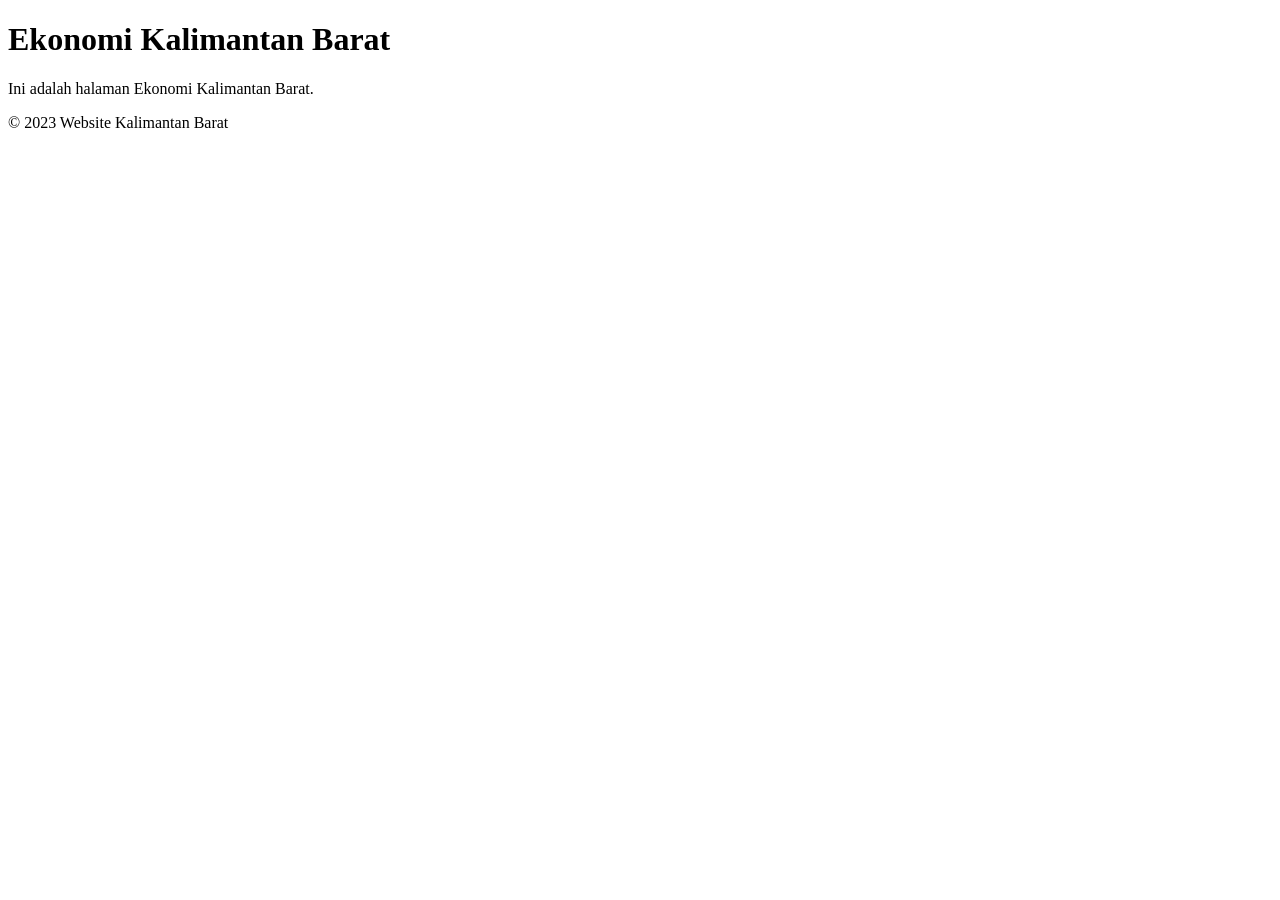
==== ekonomi/ekonomi.html @ 8d6d4d33 "feat:[SZ]add All Page" ====
<!DOCTYPE html>
<html>
<head>
    <title>Ekonomi Kalimantan Barat</title>
    <link rel="stylesheet" type="text/css" href="style.css">
</head>
<body>
    <header>
        <h1>Ekonomi Kalimantan Barat</h1>
    </header>
    <nav>
        <!-- Tambahkan navigasi ke halaman-halaman lain -->
    </nav>
    <main>
        <p>Ini adalah halaman Ekonomi Kalimantan Barat.</p>
        <!-- Tambahkan konten ekonomi di sini -->
    </main>
    <footer>
        <p>&copy; 2023 Website Kalimantan Barat</p>
    </footer>
</body>
</html>
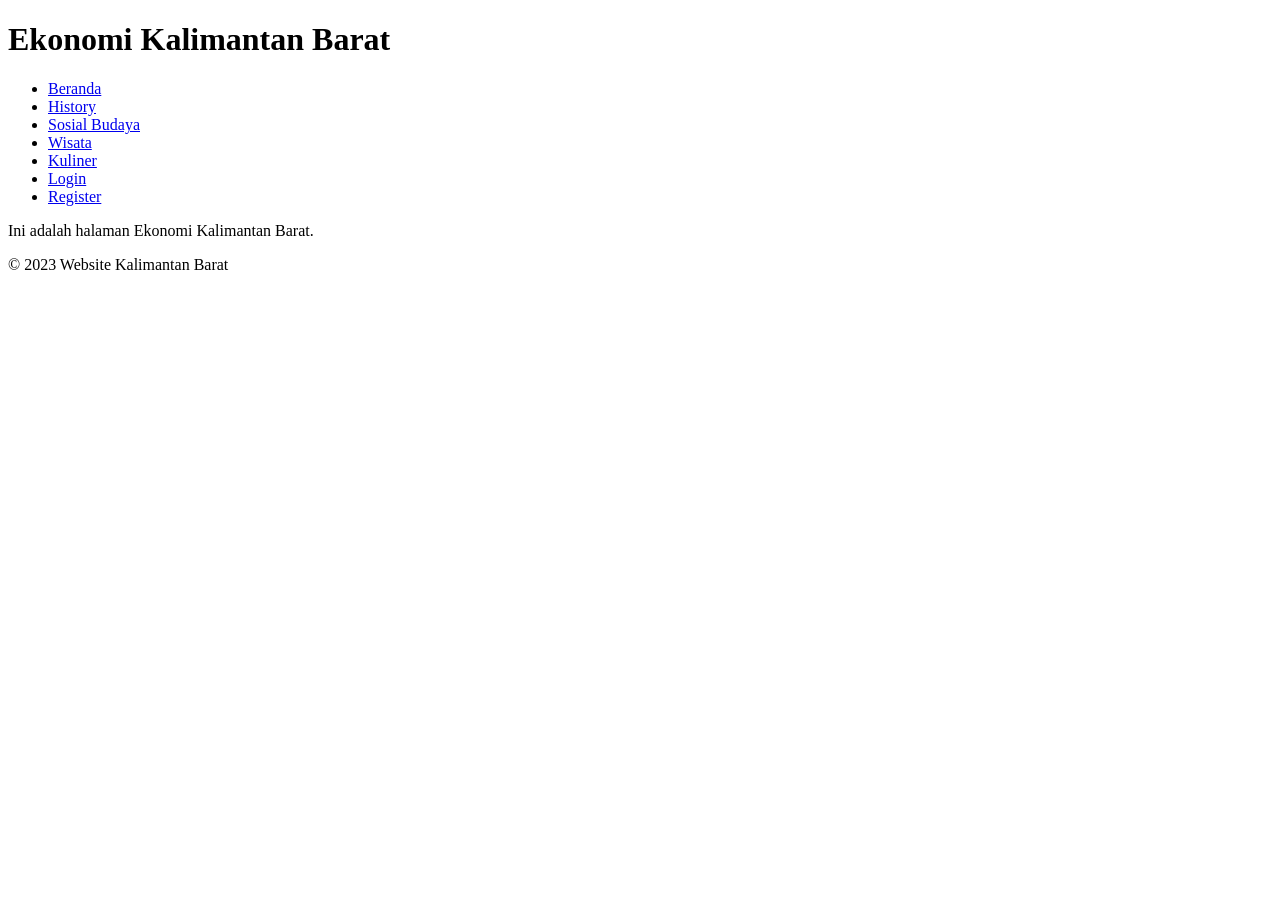
==== commit daf603ac: "style:[SZ]add Wisata Page" ====
--- a/ekonomi/ekonomi.html
+++ b/ekonomi/ekonomi.html
@@ -2,14 +2,23 @@
 <html>
 <head>
     <title>Ekonomi Kalimantan Barat</title>
-    <link rel="stylesheet" type="text/css" href="style.css">
+    <link rel="stylesheet" href="ekonomi.css">
+    <script src="ekonomi.js"></script>
 </head>
 <body>
     <header>
         <h1>Ekonomi Kalimantan Barat</h1>
     </header>
     <nav>
-        <!-- Tambahkan navigasi ke halaman-halaman lain -->
+        <ul>
+            <li><a href="../index.html">Beranda</a></li>
+            <li><a href="../history/history.html">History</a></li>
+            <li><a href="../sosial/sosial.html">Sosial Budaya</a></li>
+            <li><a href="../wisata/wisata.html">Wisata</a></li>
+            <li><a href="../kuliner/kuliner.html">Kuliner</a></li>
+            <li><a href="../login/login.html">Login</a></li>
+            <li><a href="../register/register.html">Register</a></li>
+        </ul>
     </nav>
     <main>
         <p>Ini adalah halaman Ekonomi Kalimantan Barat.</p>
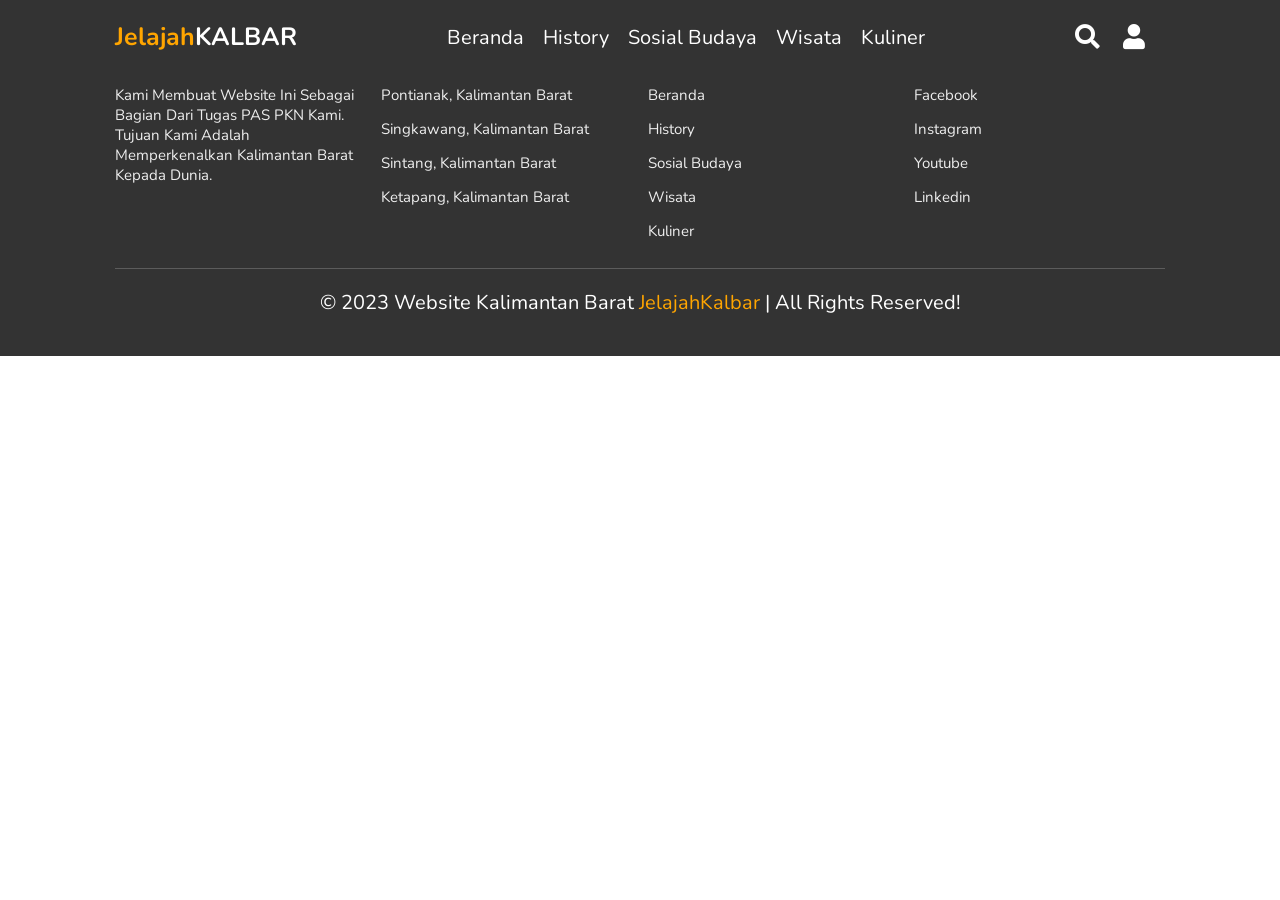
==== commit d749ccb6: "intial commit" ====
--- a/ekonomi/ekonomi.html
+++ b/ekonomi/ekonomi.html
@@ -1,31 +1,116 @@
 <!DOCTYPE html>
-<html>
+<html lang="en">
 <head>
+    <meta charset="UTF-8">
+    <meta http-equiv="X-UA-Compatible" content="IE=edge">
+    <meta name="viewport" content="width=device-width, initial-scale=1.0">
     <title>Ekonomi Kalimantan Barat</title>
+
+    <link rel="stylesheet" href="https://cdn.jsdelivr.net/npm/swiper@9/swiper-bundle.min.css" />
+
+    <!-- font awesome cdn link -->
+    <link rel="stylesheet" href="https://cdnjs.cloudflare.com/ajax/libs/font-awesome/5.15.3/css/all.min.css">
+    
+    <!-- custom css file link -->
     <link rel="stylesheet" href="ekonomi.css">
-    <script src="ekonomi.js"></script>
+
 </head>
 <body>
-    <header>
-        <h1>Ekonomi Kalimantan Barat</h1>
-    </header>
-    <nav>
-        <ul>
-            <li><a href="../index.html">Beranda</a></li>
-            <li><a href="../history/history.html">History</a></li>
-            <li><a href="../sosial/sosial.html">Sosial Budaya</a></li>
-            <li><a href="../wisata/wisata.html">Wisata</a></li>
-            <li><a href="../kuliner/kuliner.html">Kuliner</a></li>
-            <li><a href="../login/login.html">Login</a></li>
-            <li><a href="../register/register.html">Register</a></li>
-        </ul>
+   
+<!-- header section starts -->
+
+<header>
+
+     <div id="menu-bar" class="fas fa-bars"></div>
+
+    <a href="#" class="logo"><span>Jelajah</span>Kalbar</a>
+
+    <nav class="navbar">
+        <a href="../index.html">Beranda</a>
+        <a href="../history/history.html">History</a>
+        <a href="../sosial/sosial.html">Sosial Budaya</a>
+        <a href="../wisata/wisata.html">Wisata</a>
+        <a href="../kuliner/kuliner.html">Kuliner</a>
     </nav>
-    <main>
-        <p>Ini adalah halaman Ekonomi Kalimantan Barat.</p>
-        <!-- Tambahkan konten ekonomi di sini -->
-    </main>
-    <footer>
-        <p>&copy; 2023 Website Kalimantan Barat</p>
-    </footer>
+
+    <div class="icons">
+        <i class="fas fa-search" id="search-btn"></i>
+        <i class="fas fa-user" id="login-btn"></i>
+    </div>
+
+    <form action="" class="search-bar-container">
+        <input type="search" id="search-bar" placeholder="search here...">
+        <label for="search-bar" class="fas fa-search"></label>
+    </form>
+
+</header>
+
+<!-- header section ends -->
+
+<!-- login form container -->
+
+<div class="login-form-container">
+
+    <i class="fas fa-times" id="form-close"></i>
+
+    <form action="">
+        <h3>login</h3>
+        <input type="email" class="box" placeholder="enter your email">
+        <input type="password" class="box" placeholder="enter your password">
+        <input type="submit" value="login now" class="btn">
+        <input type="checkbox" id="remember">
+        <label for="remember">remember me</label>
+        <p>forget password? <a href="../changesPass/changePass.html">click here</a></p>
+        <p>don't have and account? <a href="../register/register.html">register now</a></p>
+    </form>
+
+</div>
+
+
+
+<!-- footer section -->
+
+<section class="footer">
+
+    <div class="box-container">
+
+        <div class="box">
+            <h3>about us</h3>
+            <p>Kami membuat website ini sebagai bagian dari tugas PAS PKN kami. Tujuan kami adalah memperkenalkan Kalimantan Barat kepada dunia.</p>
+        </div>
+        <div class="box">
+            <h3>branch locations</h3>
+            <a href="https://g.co/kgs/5ujXtQ">Pontianak, Kalimantan Barat</a>
+            <a href="https://g.co/kgs/6sXgLm">Singkawang, Kalimantan Barat</a>
+            <a href="https://g.co/kgs/wmR6Jt">Sintang, Kalimantan Barat</a>
+            <a href="https://g.co/kgs/SFyyuP">Ketapang, Kalimantan Barat</a>
+        </div>
+        <div class="box">
+            <h3>quick links</h3>
+            <a href="../index.html">Beranda</a>
+            <a href="../history/history.html">History</a>
+            <a href="../sosial/sosial.html">Sosial Budaya</a>
+            <a href="../wisata/wisata.html">Wisata</a>
+            <a href="../kuliner/kuliner.html">Kuliner</a>
+        </div>
+        <div class="box">
+            <h3>follow us</h3>
+            <a href="https://www.facebook.com/Kalbar.Berkibar/">facebook</a>
+            <a href="https://www.instagram.com/kalbar_info/">instagram</a>
+            <a href="https://www.youtube.com/channel/UCpUcQKq-fUauRezqZTvrcJA">youtube</a>
+            <a href="https://www.linkedin.com/in/kalbaronline/?original_referer=https%3A%2F%2Fwww%2Egoogle%2Ecom%2F&originalSubdomain=id">linkedin</a>
+        </div>
+
+    </div>
+
+    <h1 class="credit">&copy; 2023 Website Kalimantan Barat <span> JelajahKalbar </span> | all rights reserved!</h1>
+
+</section>
+
+<script src="https://cdn.jsdelivr.net/npm/swiper@9/swiper-bundle.min.js"></script>
+
+<!-- custom js file link -->
+<script src="ekonomi.js"></script>
+
 </body>
-</html>
+</html>
--- a/ekonomi/ekonomi.css
+++ b/ekonomi/ekonomi.css
@@ -0,0 +1,357 @@
+@import url('https://fonts.googleapis.com/css2?family=Nunito:wght@200;300;400;600;700&display=swap');
+
+:root{
+    --orange:#ffa500;
+    --black: #333;
+    --light-color: #777;
+    --border: .1rem solid rgba(0,0,0,.2);
+    --box-shadow: 0 .5rem 1rem rgba(0,0,0,.1);
+}
+
+*{
+    font-family: 'Nunito', sans-serif;
+    margin: 0; padding: 0;
+    box-sizing: border-box;
+    text-transform: capitalize;
+    outline: none; border: none;
+    text-decoration: none;
+    transition: all .2s linear;
+}
+
+*::selection{
+    background: var(--orange);
+    color: #fff;
+}
+
+html{
+    font-size: 62.5%;
+    overflow-x: hidden;
+    scroll-padding-top: 6rem;
+    scroll-behavior: smooth;
+}
+
+section{
+    padding: 2rem 9%;
+}
+
+.heading{
+    text-align: center;
+    padding: 2.5rem 0;
+}
+
+.heading span{
+    font-size: 3.5rem;
+    background: rgba(255, 165, 0, .2);
+    color: var(--orange);
+    border-radius: .5rem;
+    padding: .2rem 1rem;
+}
+
+.heading span.space{
+    background: none;
+}
+
+.btn{
+    display: inline-block;
+    margin-top: 1rem;
+    background: var(--orange);
+    color: #fff;
+    padding: .8rem 3rem;
+    border: .2rem solid var(--orange);
+    cursor: pointer;
+    font-size: 1.7rem;
+}
+
+.btn:hover{
+    background: rgba(255, 165, 0, .2);
+    color: var(--orange);
+}
+
+header{
+    position: fixed;
+    top: 0; left: 0; right: 0;
+    background: #333;
+    z-index: 1000;
+    display: flex;
+    align-items: center;
+    justify-content: space-between;
+    padding: 2rem 9%;
+}
+
+header .logo{
+    font-size: 2.5rem;
+    font-weight: bolder;
+    color: #fff;
+    text-transform: uppercase;
+}
+
+header .logo span{
+    color: var(--orange);
+}
+
+header .navbar a{
+    color: #fff;
+    font-size: 2rem;
+    margin: 0 .8rem;
+}
+
+header .navbar a:hover{
+    color: var(--orange);
+}
+
+header .icons i{
+    font-size: 2.5rem;
+    color: #fff;
+    cursor: pointer;
+    margin-right: 2rem;
+}
+
+header .icons i:hover{
+    color: var(--orange);
+}
+
+header .search-bar-container{
+    position: absolute;
+    top: 100%; left: 0; right: 0;
+    padding: 1.5rem 2rem;
+    background: #333;
+    border-top: .1rem solid rgba(255, 255, 255, .2);
+    display: flex;
+    align-items: center;
+    z-index: 1001;
+    clip-path: polygon(0 0, 100% 0, 100% 0, 0 0);
+}
+
+header .search-bar-container.active{
+    clip-path: polygon(0 0, 100% 0, 100% 100%, 0 100%);
+}
+
+header .search-bar-container #search-bar{
+    width: 100%;
+    padding: 1rem;
+    text-transform: none;
+    color: #333;
+    font-size: 1.7rem;
+    border-radius: .5rem;
+}
+
+header .search-bar-container label{
+    color: #fff;
+    cursor: pointer;
+    font-size: 3rem;
+    margin-left: 1.5rem;
+}
+
+header .search-bar-container label:hover{
+    color: var(--orange);
+}
+
+.login-form-container{
+    position: fixed;
+    top: -120%; left: 0;
+    z-index: 10000;
+    min-height: 100vh;
+    width: 100%;
+    background: rgba(0, 0, 0, .7);
+    display: flex;
+    align-items: center;
+    justify-content: center;
+}
+
+.login-form-container.active{
+    top: 0;
+}
+
+.login-form-container form{
+    margin: 2rem;
+    padding: 1.5rem 2rem;
+    border-radius: .5rem;
+    background: #fff;
+    width: 50rem;
+}
+
+.login-form-container form h3{
+    font-size: 3rem;
+    color: #444;
+    text-transform: uppercase;
+    text-align: center;
+    padding: 1rem 0;
+}
+
+.login-form-container form .box{
+    width: 100%;
+    padding: 1rem;
+    font-size: 1.7rem;
+    color: #333;
+    margin: .6rem 0;
+    border: .1rem solid rgba(0, 0, 0, .3);
+    text-transform: none;
+}
+
+.login-form-container form .box:focus{
+    border-color: var(--orange);
+}
+
+.login-form-container form #remember{
+    margin: 2rem 0;
+}
+
+.login-form-container form label{
+    font-size: 1.5rem;
+}
+
+.login-form-container form .btn{
+    display: block;
+    width: 100%;
+}
+
+.login-form-container form p{
+    padding: .5rem 0;
+    font-size: 1.5rem;
+    color: #666;
+}
+
+.login-form-container form p a{
+    color: var(--orange);
+}
+
+.login-form-container form p a:hover{
+    color: #333;
+    text-decoration: underline;
+}
+
+.login-form-container #form-close{
+    position: absolute;
+    top: 2rem; right: 3rem;
+    font-size: 5rem;
+    color: #fff;
+    cursor: pointer;
+}
+
+#menu-bar{
+     color: #fff;
+     border: .1rem solid #fff;
+     border-radius: .5rem;
+     font-size: 3rem;
+     padding: .5rem 1.2rem;
+     cursor: pointer;
+     display: none;
+}
+
+
+
+.footer{
+    background: #333;
+}
+
+.footer .box-container{
+    display: flex;
+    flex-wrap: wrap;
+    gap: 1.5rem;
+}
+
+.footer .box-container .box{
+    padding: 1rem 0;
+    flex: 1 1 25rem;
+}
+
+.footer .box-container .box h3{
+    font-size: 2.5rem;
+    padding: .7rem 0;
+    color: #fff;
+}
+
+.footer .box-container .box p{
+    font-size: 1.5rem;
+    padding: .7rem 0;
+    color: #eee;
+}
+
+.footer .box-container .box a{
+    display: block;
+    font-size: 1.5rem;
+    padding: .7rem 0;
+    color: #eee;
+}
+
+.footer .box-container .box a:hover{
+    color: var(--orange);
+    text-decoration: underline;
+}
+
+.footer .credit{
+    text-align: center;
+    padding: 2rem 1rem;
+    margin-top: 1rem;
+    font-size: 2rem;
+    font-weight: normal;
+    color: #fff;
+    border-top: .1rem solid rgba(255, 255, 255, .2);
+}
+
+.footer .credit span{
+    color: var(--orange);
+}
+
+/* media queries */
+
+@media (max-width:1200px){
+
+    html{
+        font-size: 55%;
+    }
+
+}
+
+@media (max-width:991px){
+
+    header{
+        padding: 2rem;
+    }
+
+    section{
+        padding: 2rem;
+    }
+
+}
+
+@media (max-width:768px){
+
+    #menu-bar{
+        display: initial;
+    }
+
+    header .navbar{
+        position: absolute;
+        top: 100%; right: 0; left: 0;
+        background: #333;
+        border-top: .1rem solid rgba(255, 255, 255, .2);
+        padding: 1rem 2rem;
+        clip-path: polygon(0 0, 100% 0, 100% 0 , 0 0);
+    }
+
+    header .navbar.active{
+        clip-path: polygon(0 0, 100% 0, 100% 100%, 0 100%);
+    }
+
+    header .navbar a{
+        display: block;
+        border-radius: .5rem;
+        padding: 1.5rem;
+        margin: 1.5rem 0;
+        background: #222;
+    }
+
+}
+
+@media (max-width:450px){
+
+    html{
+        font-size: 50%;
+    }
+
+    .heading span{
+        font-size: 2.5rem;
+    }
+
+}
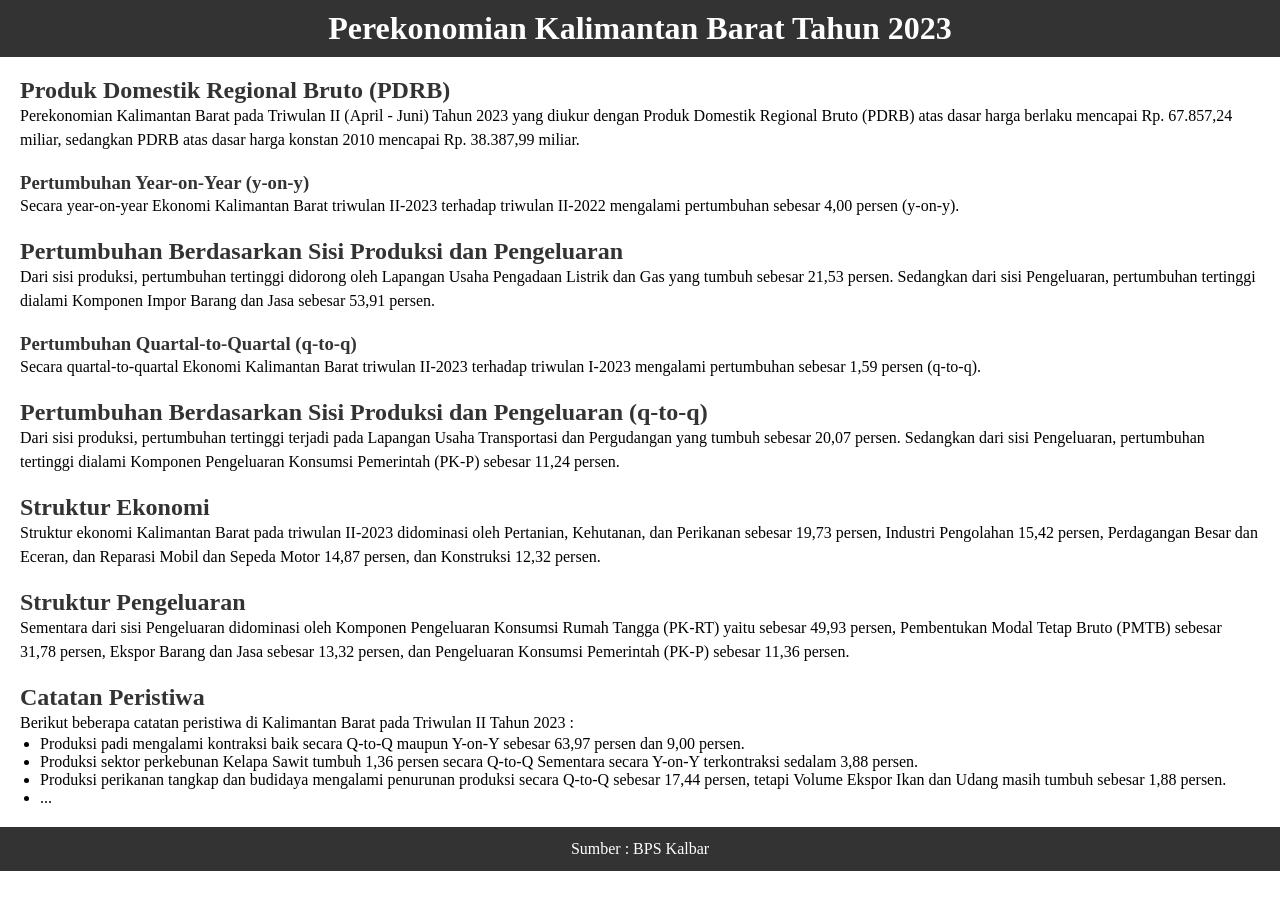
==== commit 247d5786: "style : [AD] add-sosialpage" ====
--- a/ekonomi/ekonomi.html
+++ b/ekonomi/ekonomi.html
@@ -1,116 +1,57 @@
 <!DOCTYPE html>
-<html lang="en">
+<html>
+
 <head>
-    <meta charset="UTF-8">
-    <meta http-equiv="X-UA-Compatible" content="IE=edge">
-    <meta name="viewport" content="width=device-width, initial-scale=1.0">
-    <title>Ekonomi Kalimantan Barat</title>
+    <link rel="stylesheet" type="text/css" href="ekonomi.css">
+    <title>Perekonomian Kalimantan Barat Tahun 2023</title>
+</head>
 
-    <link rel="stylesheet" href="https://cdn.jsdelivr.net/npm/swiper@9/swiper-bundle.min.css" />
+<body>
+    <header>
+        <h1>Perekonomian Kalimantan Barat Tahun 2023</h1>
+    </header>
+    <section class="content">
+        <article>
+            <h2>Produk Domestik Regional Bruto (PDRB)</h2>
+            <p>Perekonomian Kalimantan Barat pada Triwulan II (April - Juni) Tahun 2023 yang diukur dengan Produk Domestik Regional Bruto (PDRB) atas dasar harga berlaku mencapai Rp. 67.857,24 miliar, sedangkan PDRB atas dasar harga konstan 2010 mencapai
+                Rp. 38.387,99 miliar.</p>
 
-    <!-- font awesome cdn link -->
-    <link rel="stylesheet" href="https://cdnjs.cloudflare.com/ajax/libs/font-awesome/5.15.3/css/all.min.css">
-    
-    <!-- custom css file link -->
-    <link rel="stylesheet" href="ekonomi.css">
+            <h3>Pertumbuhan Year-on-Year (y-on-y)</h3>
+            <p>Secara year-on-year Ekonomi Kalimantan Barat triwulan II-2023 terhadap triwulan II-2022 mengalami pertumbuhan sebesar 4,00 persen (y-on-y).</p>
 
-</head>
-<body>
-   
-<!-- header section starts -->
+            <h2>Pertumbuhan Berdasarkan Sisi Produksi dan Pengeluaran</h2>
+            <p>Dari sisi produksi, pertumbuhan tertinggi didorong oleh Lapangan Usaha Pengadaan Listrik dan Gas yang tumbuh sebesar 21,53 persen. Sedangkan dari sisi Pengeluaran, pertumbuhan tertinggi dialami Komponen Impor Barang dan Jasa sebesar 53,91
+                persen.</p>
 
-<header>
+            <h3>Pertumbuhan Quartal-to-Quartal (q-to-q)</h3>
+            <p>Secara quartal-to-quartal Ekonomi Kalimantan Barat triwulan II-2023 terhadap triwulan I-2023 mengalami pertumbuhan sebesar 1,59 persen (q-to-q).</p>
 
-     <div id="menu-bar" class="fas fa-bars"></div>
+            <h2>Pertumbuhan Berdasarkan Sisi Produksi dan Pengeluaran (q-to-q)</h2>
+            <p>Dari sisi produksi, pertumbuhan tertinggi terjadi pada Lapangan Usaha Transportasi dan Pergudangan yang tumbuh sebesar 20,07 persen. Sedangkan dari sisi Pengeluaran, pertumbuhan tertinggi dialami Komponen Pengeluaran Konsumsi Pemerintah (PK-P)
+                sebesar 11,24 persen.</p>
 
-    <a href="#" class="logo"><span>Jelajah</span>Kalbar</a>
+            <h2>Struktur Ekonomi</h2>
+            <p>Struktur ekonomi Kalimantan Barat pada triwulan II-2023 didominasi oleh Pertanian, Kehutanan, dan Perikanan sebesar 19,73 persen, Industri Pengolahan 15,42 persen, Perdagangan Besar dan Eceran, dan Reparasi Mobil dan Sepeda Motor 14,87 persen,
+                dan Konstruksi 12,32 persen.</p>
 
-    <nav class="navbar">
-        <a href="../index.html">Beranda</a>
-        <a href="../history/history.html">History</a>
-        <a href="../sosial/sosial.html">Sosial Budaya</a>
-        <a href="../wisata/wisata.html">Wisata</a>
-        <a href="../kuliner/kuliner.html">Kuliner</a>
-    </nav>
+            <h2>Struktur Pengeluaran</h2>
+            <p>Sementara dari sisi Pengeluaran didominasi oleh Komponen Pengeluaran Konsumsi Rumah Tangga (PK-RT) yaitu sebesar 49,93 persen, Pembentukan Modal Tetap Bruto (PMTB) sebesar 31,78 persen, Ekspor Barang dan Jasa sebesar 13,32 persen, dan Pengeluaran
+                Konsumsi Pemerintah (PK-P) sebesar 11,36 persen.</p>
 
-    <div class="icons">
-        <i class="fas fa-search" id="search-btn"></i>
-        <i class="fas fa-user" id="login-btn"></i>
-    </div>
+            <h2>Catatan Peristiwa</h2>
+            <p>Berikut beberapa catatan peristiwa di Kalimantan Barat pada Triwulan II Tahun 2023 :</p>
+            <ul>
+                <li>Produksi padi mengalami kontraksi baik secara Q-to-Q maupun Y-on-Y sebesar 63,97 persen dan 9,00 persen.</li>
+                <li>Produksi sektor perkebunan Kelapa Sawit tumbuh 1,36 persen secara Q-to-Q Sementara secara Y-on-Y terkontraksi sedalam 3,88 persen.</li>
+                <li>Produksi perikanan tangkap dan budidaya mengalami penurunan produksi secara Q-to-Q sebesar 17,44 persen, tetapi Volume Ekspor Ikan dan Udang masih tumbuh sebesar 1,88 persen.</li>
+                <li>...</li>
+                <!-- Anda bisa melanjutkan catatan peristiwa lainnya sesuai dengan data yang Anda miliki. -->
+            </ul>
+        </article>
+    </section>
+    <footer>
+        <p>Sumber : BPS Kalbar</p>
+    </footer>
+</body>
 
-    <form action="" class="search-bar-container">
-        <input type="search" id="search-bar" placeholder="search here...">
-        <label for="search-bar" class="fas fa-search"></label>
-    </form>
-
-</header>
-
-<!-- header section ends -->
-
-<!-- login form container -->
-
-<div class="login-form-container">
-
-    <i class="fas fa-times" id="form-close"></i>
-
-    <form action="">
-        <h3>login</h3>
-        <input type="email" class="box" placeholder="enter your email">
-        <input type="password" class="box" placeholder="enter your password">
-        <input type="submit" value="login now" class="btn">
-        <input type="checkbox" id="remember">
-        <label for="remember">remember me</label>
-        <p>forget password? <a href="../changesPass/changePass.html">click here</a></p>
-        <p>don't have and account? <a href="../register/register.html">register now</a></p>
-    </form>
-
-</div>
-
-
-
-<!-- footer section -->
-
-<section class="footer">
-
-    <div class="box-container">
-
-        <div class="box">
-            <h3>about us</h3>
-            <p>Kami membuat website ini sebagai bagian dari tugas PAS PKN kami. Tujuan kami adalah memperkenalkan Kalimantan Barat kepada dunia.</p>
-        </div>
-        <div class="box">
-            <h3>branch locations</h3>
-            <a href="https://g.co/kgs/5ujXtQ">Pontianak, Kalimantan Barat</a>
-            <a href="https://g.co/kgs/6sXgLm">Singkawang, Kalimantan Barat</a>
-            <a href="https://g.co/kgs/wmR6Jt">Sintang, Kalimantan Barat</a>
-            <a href="https://g.co/kgs/SFyyuP">Ketapang, Kalimantan Barat</a>
-        </div>
-        <div class="box">
-            <h3>quick links</h3>
-            <a href="../index.html">Beranda</a>
-            <a href="../history/history.html">History</a>
-            <a href="../sosial/sosial.html">Sosial Budaya</a>
-            <a href="../wisata/wisata.html">Wisata</a>
-            <a href="../kuliner/kuliner.html">Kuliner</a>
-        </div>
-        <div class="box">
-            <h3>follow us</h3>
-            <a href="https://www.facebook.com/Kalbar.Berkibar/">facebook</a>
-            <a href="https://www.instagram.com/kalbar_info/">instagram</a>
-            <a href="https://www.youtube.com/channel/UCpUcQKq-fUauRezqZTvrcJA">youtube</a>
-            <a href="https://www.linkedin.com/in/kalbaronline/?original_referer=https%3A%2F%2Fwww%2Egoogle%2Ecom%2F&originalSubdomain=id">linkedin</a>
-        </div>
-
-    </div>
-
-    <h1 class="credit">&copy; 2023 Website Kalimantan Barat <span> JelajahKalbar </span> | all rights reserved!</h1>
-
-</section>
-
-<script src="https://cdn.jsdelivr.net/npm/swiper@9/swiper-bundle.min.js"></script>
-
-<!-- custom js file link -->
-<script src="ekonomi.js"></script>
-
-</body>
 </html>
--- a/ekonomi/ekonomi.css
+++ b/ekonomi/ekonomi.css
@@ -1,357 +1,58 @@
-@import url('https://fonts.googleapis.com/css2?family=Nunito:wght@200;300;400;600;700&display=swap');
+/* Reset CSS */
 
-:root{
-    --orange:#ffa500;
-    --black: #333;
-    --light-color: #777;
-    --border: .1rem solid rgba(0,0,0,.2);
-    --box-shadow: 0 .5rem 1rem rgba(0,0,0,.1);
-}
-
-*{
-    font-family: 'Nunito', sans-serif;
-    margin: 0; padding: 0;
-    box-sizing: border-box;
-    text-transform: capitalize;
-    outline: none; border: none;
-    text-decoration: none;
-    transition: all .2s linear;
-}
-
-*::selection{
-    background: var(--orange);
-    color: #fff;
-}
-
-html{
-    font-size: 62.5%;
-    overflow-x: hidden;
-    scroll-padding-top: 6rem;
-    scroll-behavior: smooth;
-}
-
-section{
-    padding: 2rem 9%;
-}
-
-.heading{
-    text-align: center;
-    padding: 2.5rem 0;
-}
-
-.heading span{
-    font-size: 3.5rem;
-    background: rgba(255, 165, 0, .2);
-    color: var(--orange);
-    border-radius: .5rem;
-    padding: .2rem 1rem;
-}
-
-.heading span.space{
-    background: none;
-}
-
-.btn{
-    display: inline-block;
-    margin-top: 1rem;
-    background: var(--orange);
-    color: #fff;
-    padding: .8rem 3rem;
-    border: .2rem solid var(--orange);
-    cursor: pointer;
-    font-size: 1.7rem;
-}
-
-.btn:hover{
-    background: rgba(255, 165, 0, .2);
-    color: var(--orange);
-}
-
-header{
-    position: fixed;
-    top: 0; left: 0; right: 0;
-    background: #333;
-    z-index: 1000;
-    display: flex;
-    align-items: center;
-    justify-content: space-between;
-    padding: 2rem 9%;
-}
-
-header .logo{
-    font-size: 2.5rem;
-    font-weight: bolder;
-    color: #fff;
-    text-transform: uppercase;
-}
-
-header .logo span{
-    color: var(--orange);
-}
-
-header .navbar a{
-    color: #fff;
-    font-size: 2rem;
-    margin: 0 .8rem;
-}
-
-header .navbar a:hover{
-    color: var(--orange);
-}
-
-header .icons i{
-    font-size: 2.5rem;
-    color: #fff;
-    cursor: pointer;
-    margin-right: 2rem;
-}
-
-header .icons i:hover{
-    color: var(--orange);
-}
-
-header .search-bar-container{
-    position: absolute;
-    top: 100%; left: 0; right: 0;
-    padding: 1.5rem 2rem;
-    background: #333;
-    border-top: .1rem solid rgba(255, 255, 255, .2);
-    display: flex;
-    align-items: center;
-    z-index: 1001;
-    clip-path: polygon(0 0, 100% 0, 100% 0, 0 0);
-}
-
-header .search-bar-container.active{
-    clip-path: polygon(0 0, 100% 0, 100% 100%, 0 100%);
-}
-
-header .search-bar-container #search-bar{
-    width: 100%;
-    padding: 1rem;
-    text-transform: none;
-    color: #333;
-    font-size: 1.7rem;
-    border-radius: .5rem;
-}
-
-header .search-bar-container label{
-    color: #fff;
-    cursor: pointer;
-    font-size: 3rem;
-    margin-left: 1.5rem;
-}
-
-header .search-bar-container label:hover{
-    color: var(--orange);
-}
-
-.login-form-container{
-    position: fixed;
-    top: -120%; left: 0;
-    z-index: 10000;
-    min-height: 100vh;
-    width: 100%;
-    background: rgba(0, 0, 0, .7);
-    display: flex;
-    align-items: center;
-    justify-content: center;
-}
-
-.login-form-container.active{
-    top: 0;
-}
-
-.login-form-container form{
-    margin: 2rem;
-    padding: 1.5rem 2rem;
-    border-radius: .5rem;
-    background: #fff;
-    width: 50rem;
-}
-
-.login-form-container form h3{
-    font-size: 3rem;
-    color: #444;
-    text-transform: uppercase;
-    text-align: center;
-    padding: 1rem 0;
-}
-
-.login-form-container form .box{
-    width: 100%;
-    padding: 1rem;
-    font-size: 1.7rem;
-    color: #333;
-    margin: .6rem 0;
-    border: .1rem solid rgba(0, 0, 0, .3);
-    text-transform: none;
-}
-
-.login-form-container form .box:focus{
-    border-color: var(--orange);
-}
-
-.login-form-container form #remember{
-    margin: 2rem 0;
-}
-
-.login-form-container form label{
-    font-size: 1.5rem;
-}
-
-.login-form-container form .btn{
-    display: block;
-    width: 100%;
-}
-
-.login-form-container form p{
-    padding: .5rem 0;
-    font-size: 1.5rem;
-    color: #666;
-}
-
-.login-form-container form p a{
-    color: var(--orange);
-}
-
-.login-form-container form p a:hover{
-    color: #333;
-    text-decoration: underline;
-}
-
-.login-form-container #form-close{
-    position: absolute;
-    top: 2rem; right: 3rem;
-    font-size: 5rem;
-    color: #fff;
-    cursor: pointer;
-}
-
-#menu-bar{
-     color: #fff;
-     border: .1rem solid #fff;
-     border-radius: .5rem;
-     font-size: 3rem;
-     padding: .5rem 1.2rem;
-     cursor: pointer;
-     display: none;
+body,
+h1,
+h2,
+h3,
+p,
+ul,
+li {
+    margin: 0;
+    padding: 0;
 }
 
 
+/* Styling the header */
 
-.footer{
-    background: #333;
+header {
+    background-color: #333;
+    color: #fff;
+    text-align: center;
+    padding: 10px;
 }
 
-.footer .box-container{
-    display: flex;
-    flex-wrap: wrap;
-    gap: 1.5rem;
+
+/* Styling the article content */
+
+.content {
+    margin: 20px;
 }
 
-.footer .box-container .box{
-    padding: 1rem 0;
-    flex: 1 1 25rem;
+article {
+    margin-bottom: 20px;
 }
 
-.footer .box-container .box h3{
-    font-size: 2.5rem;
-    padding: .7rem 0;
-    color: #fff;
+h2,
+h3 {
+    color: #333;
+    margin-top: 20px;
 }
 
-.footer .box-container .box p{
-    font-size: 1.5rem;
-    padding: .7rem 0;
-    color: #eee;
+p {
+    line-height: 1.5;
 }
 
-.footer .box-container .box a{
-    display: block;
-    font-size: 1.5rem;
-    padding: .7rem 0;
-    color: #eee;
+ul {
+    list-style-type: disc;
+    margin-left: 20px;
 }
 
-.footer .box-container .box a:hover{
-    color: var(--orange);
-    text-decoration: underline;
-}
 
-.footer .credit{
+/* Styling the footer */
+
+footer {
+    background-color: #333;
+    color: #fff;
     text-align: center;
-    padding: 2rem 1rem;
-    margin-top: 1rem;
-    font-size: 2rem;
-    font-weight: normal;
-    color: #fff;
-    border-top: .1rem solid rgba(255, 255, 255, .2);
-}
-
-.footer .credit span{
-    color: var(--orange);
-}
-
-/* media queries */
-
-@media (max-width:1200px){
-
-    html{
-        font-size: 55%;
-    }
-
-}
-
-@media (max-width:991px){
-
-    header{
-        padding: 2rem;
-    }
-
-    section{
-        padding: 2rem;
-    }
-
-}
-
-@media (max-width:768px){
-
-    #menu-bar{
-        display: initial;
-    }
-
-    header .navbar{
-        position: absolute;
-        top: 100%; right: 0; left: 0;
-        background: #333;
-        border-top: .1rem solid rgba(255, 255, 255, .2);
-        padding: 1rem 2rem;
-        clip-path: polygon(0 0, 100% 0, 100% 0 , 0 0);
-    }
-
-    header .navbar.active{
-        clip-path: polygon(0 0, 100% 0, 100% 100%, 0 100%);
-    }
-
-    header .navbar a{
-        display: block;
-        border-radius: .5rem;
-        padding: 1.5rem;
-        margin: 1.5rem 0;
-        background: #222;
-    }
-
-}
-
-@media (max-width:450px){
-
-    html{
-        font-size: 50%;
-    }
-
-    .heading span{
-        font-size: 2.5rem;
-    }
-
+    padding: 10px;
 }
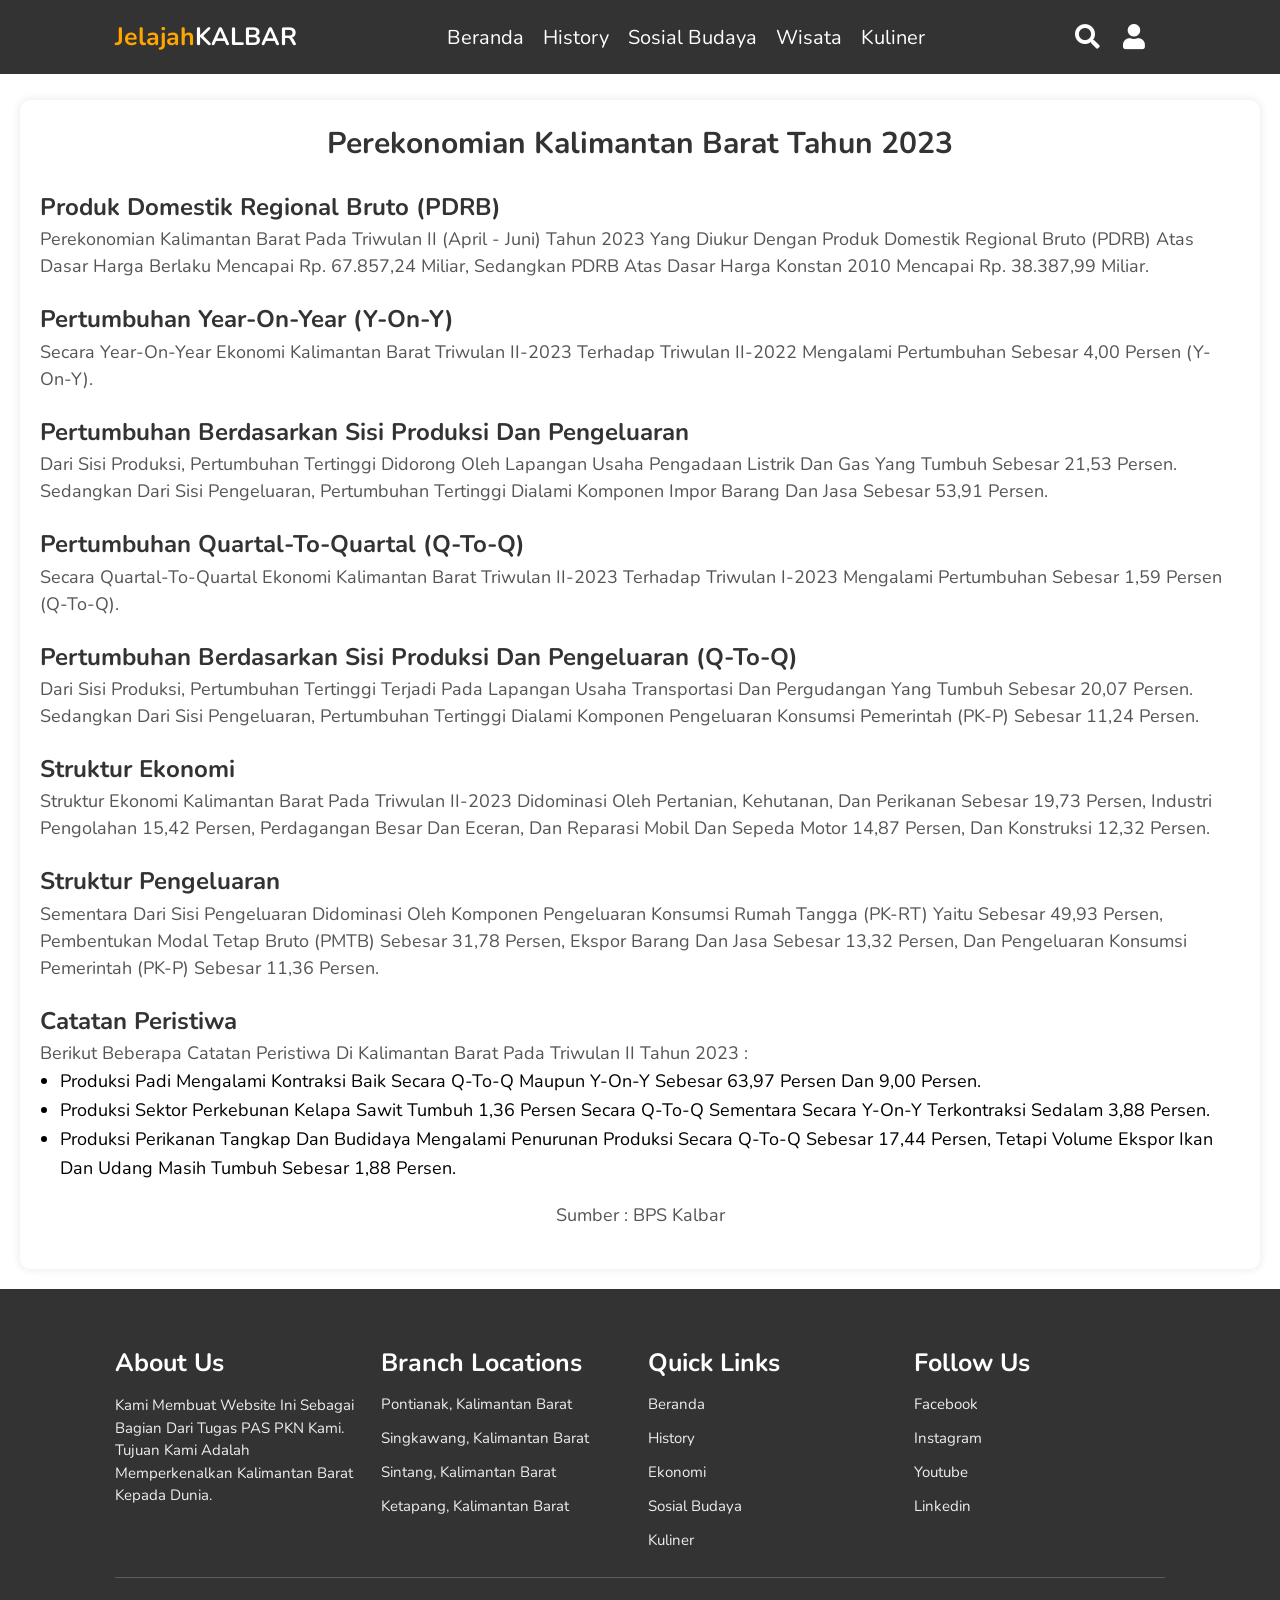
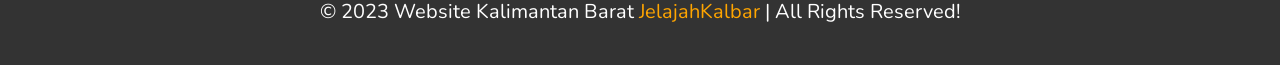
==== commit 05c60d6a: "style:[SZ]change style history and ekonomi" ====
--- a/ekonomi/ekonomi.html
+++ b/ekonomi/ekonomi.html
@@ -1,17 +1,77 @@
 <!DOCTYPE html>
-<html>
+<html lang="en">
 
 <head>
-    <link rel="stylesheet" type="text/css" href="ekonomi.css">
-    <title>Perekonomian Kalimantan Barat Tahun 2023</title>
+    <meta charset="UTF-8">
+    <meta http-equiv="X-UA-Compatible" content="IE=edge">
+    <meta name="viewport" content="width=device-width, initial-scale=1.0">
+    <title>Kalimantan Barat</title>
+
+    <!-- font awesome cdn link -->
+    <link rel="stylesheet" href="https://cdnjs.cloudflare.com/ajax/libs/font-awesome/5.15.3/css/all.min.css">
+
+    <!-- custom css file link -->
+    <link rel="stylesheet" href="ekonomi.css">
+
 </head>
 
 <body>
+
+    <!-- header section ends -->
+
     <header>
-        <h1>Perekonomian Kalimantan Barat Tahun 2023</h1>
+
+        <div id="menu-bar" class="fas fa-bars"></div>
+
+        <a href="#" class="logo"><span>Jelajah</span>Kalbar</a>
+
+        <nav class="navbar">
+            <a href="../index.html">Beranda</a>
+            <a href="../history/history.html">History</a>
+            <a href="../sosial/sosial.html">Sosial Budaya</a>
+            <a href="../wisata/wisata.html">Wisata</a>
+            <a href="../kuliner/kuliner.html">Kuliner</a>
+        </nav>
+
+        <div class="icons">
+            <i class="fas fa-search" id="search-btn"></i>
+            <i class="fas fa-user" id="login-btn"></i>
+        </div>
+
+        <form action="" class="search-bar-container">
+            <input type="search" id="search-bar" placeholder="search here...">
+            <label for="search-bar" class="fas fa-search"></label>
+        </form>
+
     </header>
+
+    <!-- header section ends -->
+
+    <!-- login form container -->
+
+    <div class="login-form-container">
+
+        <i class="fas fa-times" id="form-close"></i>
+
+        <form action="">
+            <h3>login</h3>
+            <input type="email" class="box" placeholder="enter your email">
+            <input type="password" class="box" placeholder="enter your password">
+            <input type="submit" value="login now" class="btn">
+            <input type="checkbox" id="remember">
+            <label for="remember">remember me</label>
+            <p>forget password? <a href="../changesPass/changePass.html">click here</a></p>
+            <p>don't have and account? <a href="../register/register.html">register now</a></p>
+        </form>
+
+    </div>
+
+    
+
     <section class="content">
         <article>
+            <h1>Perekonomian Kalimantan Barat Tahun 2023</h1>
+
             <h2>Produk Domestik Regional Bruto (PDRB)</h2>
             <p>Perekonomian Kalimantan Barat pada Triwulan II (April - Juni) Tahun 2023 yang diukur dengan Produk Domestik Regional Bruto (PDRB) atas dasar harga berlaku mencapai Rp. 67.857,24 miliar, sedangkan PDRB atas dasar harga konstan 2010 mencapai
                 Rp. 38.387,99 miliar.</p>
@@ -44,14 +104,57 @@
                 <li>Produksi padi mengalami kontraksi baik secara Q-to-Q maupun Y-on-Y sebesar 63,97 persen dan 9,00 persen.</li>
                 <li>Produksi sektor perkebunan Kelapa Sawit tumbuh 1,36 persen secara Q-to-Q Sementara secara Y-on-Y terkontraksi sedalam 3,88 persen.</li>
                 <li>Produksi perikanan tangkap dan budidaya mengalami penurunan produksi secara Q-to-Q sebesar 17,44 persen, tetapi Volume Ekspor Ikan dan Udang masih tumbuh sebesar 1,88 persen.</li>
-                <li>...</li>
-                <!-- Anda bisa melanjutkan catatan peristiwa lainnya sesuai dengan data yang Anda miliki. -->
             </ul>
+
+            <p class="sumber">Sumber : BPS Kalbar</p>
+
         </article>
     </section>
-    <footer>
-        <p>Sumber : BPS Kalbar</p>
-    </footer>
+
+    <!-- footer section -->
+
+    <section class="footer">
+
+        <div class="box-container">
+
+            <div class="box">
+                <h3>about us</h3>
+                <p>Kami membuat website ini sebagai bagian dari tugas PAS PKN kami. Tujuan kami adalah memperkenalkan
+                    Kalimantan Barat kepada dunia.</p>
+            </div>
+            <div class="box">
+                <h3>branch locations</h3>
+                <a href="https://g.co/kgs/5ujXtQ">Pontianak, Kalimantan Barat</a>
+                <a href="https://g.co/kgs/6sXgLm">Singkawang, Kalimantan Barat</a>
+                <a href="https://g.co/kgs/wmR6Jt">Sintang, Kalimantan Barat</a>
+                <a href="https://g.co/kgs/SFyyuP">Ketapang, Kalimantan Barat</a>
+            </div>
+            <div class="box">
+                <h3>quick links</h3>
+                <a href="../index.html">Beranda</a>
+                <a href="../history/history.html">History</a>
+                <a href="../ekonomi/ekonomi.html">Ekonomi</a>
+                <a href="../sosial/sosial.html">Sosial Budaya</a>
+                <a href="../kuliner/kuliner.html">Kuliner</a>
+            </div>
+            <div class="box">
+                <h3>follow us</h3>
+                <a href="https://www.facebook.com/Kalbar.Berkibar/">facebook</a>
+                <a href="https://www.instagram.com/kalbar_info/">instagram</a>
+                <a href="https://www.youtube.com/channel/UCpUcQKq-fUauRezqZTvrcJA">youtube</a>
+                <a
+                    href="https://www.linkedin.com/in/kalbaronline/?original_referer=https%3A%2F%2Fwww%2Egoogle%2Ecom%2F&originalSubdomain=id">linkedin</a>
+            </div>
+
+        </div>
+
+        <h1 class="credit">&copy; 2023 Website Kalimantan Barat <span> JelajahKalbar </span> | all rights reserved!</h1>
+
+    </section>
+
+    <!-- custom js file link -->
+    <script src="ekonomi.js"></script>
+
 </body>
 
 </html>
--- a/ekonomi/ekonomi.css
+++ b/ekonomi/ekonomi.css
@@ -1,58 +1,428 @@
-/* Reset CSS */
-
-body,
-h1,
-h2,
-h3,
-p,
-ul,
-li {
+@import url('https://fonts.googleapis.com/css2?family=Nunito:wght@200;300;400;600;700&display=swap');
+
+:root {
+    --orange: #ffa500;
+    --black: #333;
+    --light-color: #777;
+    --border: .1rem solid rgba(0, 0, 0, .2);
+    --box-shadow: 0 .5rem 1rem rgba(0, 0, 0, .1);
+}
+
+* {
+    font-family: 'Nunito', sans-serif;
     margin: 0;
     padding: 0;
-}
-
-
-/* Styling the header */
+    box-sizing: border-box;
+    text-transform: capitalize;
+    outline: none;
+    border: none;
+    text-decoration: none;
+    transition: all .2s linear;
+}
+
+*::selection {
+    background: var(--orange);
+    color: #fff;
+}
+
+html {
+    font-size: 62.5%;
+    overflow-x: hidden;
+    scroll-padding-top: 6rem;
+    scroll-behavior: smooth;
+}
+
+section {
+    padding: 2rem 9%;
+}
+
+.heading {
+    text-align: center;
+    padding: 2.5rem 0;
+}
+
+.heading span {
+    font-size: 3.5rem;
+    background: rgba(255, 165, 0, .2);
+    color: var(--orange);
+    border-radius: .5rem;
+    padding: .2rem 1rem;
+}
+
+.heading span.space {
+    background: none;
+}
+
+.btn {
+    display: inline-block;
+    margin-top: 1rem;
+    background: var(--orange);
+    color: #fff;
+    padding: .8rem 3rem;
+    border: .2rem solid var(--orange);
+    cursor: pointer;
+    font-size: 1.7rem;
+    border-radius: 7px;
+}
+
+.btn:hover {
+    background: rgba(255, 165, 0, .2);
+    color: var(--orange);
+}
 
 header {
-    background-color: #333;
-    color: #fff;
+    position: fixed;
+    top: 0;
+    left: 0;
+    right: 0;
+    background: #333;
+    z-index: 1000;
+    display: flex;
+    align-items: center;
+    justify-content: space-between;
+    padding: 2rem 9%;
+}
+
+header .logo {
+    font-size: 2.5rem;
+    font-weight: bolder;
+    color: #fff;
+    text-transform: uppercase;
+}
+
+header .logo span {
+    color: var(--orange);
+}
+
+header .navbar a {
+    color: #fff;
+    font-size: 2rem;
+    margin: 0 .8rem;
+}
+
+header .navbar a:hover {
+    color: var(--orange);
+}
+
+header .icons i {
+    font-size: 2.5rem;
+    color: #fff;
+    cursor: pointer;
+    margin-right: 2rem;
+}
+
+header .icons i:hover {
+    color: var(--orange);
+}
+
+header .search-bar-container {
+    position: absolute;
+    top: 100%;
+    left: 0;
+    right: 0;
+    padding: 1.5rem 2rem;
+    background: #333;
+    border-top: .1rem solid rgba(255, 255, 255, .2);
+    display: flex;
+    align-items: center;
+    z-index: 1001;
+    clip-path: polygon(0 0, 100% 0, 100% 0, 0 0);
+}
+
+header .search-bar-container.active {
+    clip-path: polygon(0 0, 100% 0, 100% 100%, 0 100%);
+}
+
+header .search-bar-container #search-bar {
+    width: 100%;
+    padding: 1rem;
+    text-transform: none;
+    color: #333;
+    font-size: 1.7rem;
+    border-radius: .5rem;
+}
+
+header .search-bar-container label {
+    color: #fff;
+    cursor: pointer;
+    font-size: 3rem;
+    margin-left: 1.5rem;
+}
+
+header .search-bar-container label:hover {
+    color: var(--orange);
+}
+
+.login-form-container {
+    position: fixed;
+    top: -120%;
+    left: 0;
+    z-index: 10000;
+    min-height: 100vh;
+    width: 100%;
+    background: rgba(0, 0, 0, .7);
+    display: flex;
+    align-items: center;
+    justify-content: center;
+}
+
+.login-form-container.active {
+    top: 0;
+}
+
+.login-form-container form {
+    margin: 2rem;
+    padding: 1.5rem 2rem;
+    border-radius: .5rem;
+    background: #fff;
+    width: 50rem;
+}
+
+.login-form-container form h3 {
+    font-size: 3rem;
+    color: #444;
+    text-transform: uppercase;
     text-align: center;
-    padding: 10px;
-}
-
-
-/* Styling the article content */
+    padding: 1rem 0;
+}
+
+.login-form-container form .box {
+    width: 100%;
+    padding: 1rem;
+    font-size: 1.7rem;
+    color: #333;
+    margin: .6rem 0;
+    border: .1rem solid rgba(0, 0, 0, .3);
+    text-transform: none;
+}
+
+.login-form-container form .box:focus {
+    border-color: var(--orange);
+}
+
+.login-form-container form #remember {
+    margin: 2rem 0;
+}
+
+.login-form-container form label {
+    font-size: 1.5rem;
+}
+
+.login-form-container form .btn {
+    display: block;
+    width: 100%;
+}
+
+.login-form-container form p {
+    padding: .5rem 0;
+    font-size: 1.5rem;
+    color: #666;
+}
+
+.login-form-container form p a {
+    color: var(--orange);
+}
+
+.login-form-container form p a:hover {
+    color: #333;
+    text-decoration: underline;
+}
+
+.login-form-container #form-close {
+    position: absolute;
+    top: 2rem;
+    right: 3rem;
+    font-size: 5rem;
+    color: #fff;
+    cursor: pointer;
+}
+
+#menu-bar {
+    color: #fff;
+    border: .1rem solid #fff;
+    border-radius: .5rem;
+    font-size: 3rem;
+    padding: .5rem 1.2rem;
+    cursor: pointer;
+    display: none;
+}
 
 .content {
-    margin: 20px;
+    margin-top: 100px;
+    margin-bottom: 20px;
+    margin-left: 20px;
+    margin-right: 20px;
+    padding: 20px;
+    background-color: white;
+    border-radius: 10px;
+    box-shadow: 0 0 10px rgba(0, 0, 0, 0.1);
+    line-height: 1.6;
 }
 
 article {
     margin-bottom: 20px;
 }
 
-h2,
-h3 {
+h1 {
+    text-align: center;
+    font-size: 30px;
+    color: #333;
+}
+
+h2, h3 {
+    font-size: 24px;
     color: #333;
     margin-top: 20px;
 }
 
 p {
     line-height: 1.5;
+    font-size: 18px;
+    color: #555;
 }
 
 ul {
+    font-size: 18px;
     list-style-type: disc;
     margin-left: 20px;
 }
 
-
-/* Styling the footer */
-
-footer {
-    background-color: #333;
-    color: #fff;
+.sumber {
+    margin-top: 20px;
     text-align: center;
-    padding: 10px;
+}
+
+.footer {
+    background: #333;
+}
+
+.footer .box-container {
+    display: flex;
+    flex-wrap: wrap;
+    gap: 1.5rem;
+}
+
+.footer .box-container .box {
+    padding: 1rem 0;
+    flex: 1 1 25rem;
+}
+
+.footer .box-container .box h3 {
+    font-size: 2.5rem;
+    padding: .7rem 0;
+    color: #fff;
+}
+
+.footer .box-container .box p {
+    font-size: 1.5rem;
+    padding: .7rem 0;
+    color: #eee;
+}
+
+.footer .box-container .box a {
+    display: block;
+    font-size: 1.5rem;
+    padding: .7rem 0;
+    color: #eee;
+}
+
+.footer .box-container .box a:hover {
+    color: var(--orange);
+    text-decoration: underline;
+}
+
+.footer .credit {
+    text-align: center;
+    padding: 2rem 1rem;
+    margin-top: 1rem;
+    font-size: 2rem;
+    font-weight: normal;
+    color: #fff;
+    border-top: .1rem solid rgba(255, 255, 255, .2);
+}
+
+.footer .credit span {
+    color: var(--orange);
+}
+
+/* media queries */
+
+@media (max-width:1200px) {
+
+    html {
+        font-size: 55%;
+    }
+
+}
+
+@media (max-width:991px) {
+
+    html {
+        font-size: 55%;
+    }
+
+    header {
+        padding: 2rem;
+    }
+
+    section {
+        padding: 2rem;
+    }
+
+    .container {
+        grid-template-columns: 2fr 1fr;
+    }
+
+}
+
+@media (max-width:768px) {
+
+    #menu-bar {
+        display: initial;
+    }
+
+    header .navbar {
+        position: absolute;
+        top: 100%;
+        right: 0;
+        left: 0;
+        background: #333;
+        border-top: .1rem solid rgba(255, 255, 255, .2);
+        padding: 1rem 2rem;
+        clip-path: polygon(0 0, 100% 0, 100% 0, 0 0);
+    }
+
+    header .navbar.active {
+        clip-path: polygon(0 0, 100% 0, 100% 100%, 0 100%);
+    }
+
+    header .navbar a {
+        display: block;
+        border-radius: .5rem;
+        padding: 1.5rem;
+        margin: 1.5rem 0;
+        background: #222;
+    }
+
+    .container {
+        grid-template-columns: 1fr;
+        gap: 0;
+    }
+
+    .container .posts-container .post .image {
+        height: 30rem;
+    }
+
+    .footer {
+        flex-flow: column;
+    }
+
+}
+
+@media (max-width:450px) {
+
+    html {
+        font-size: 50%;
+    }
+
 }
